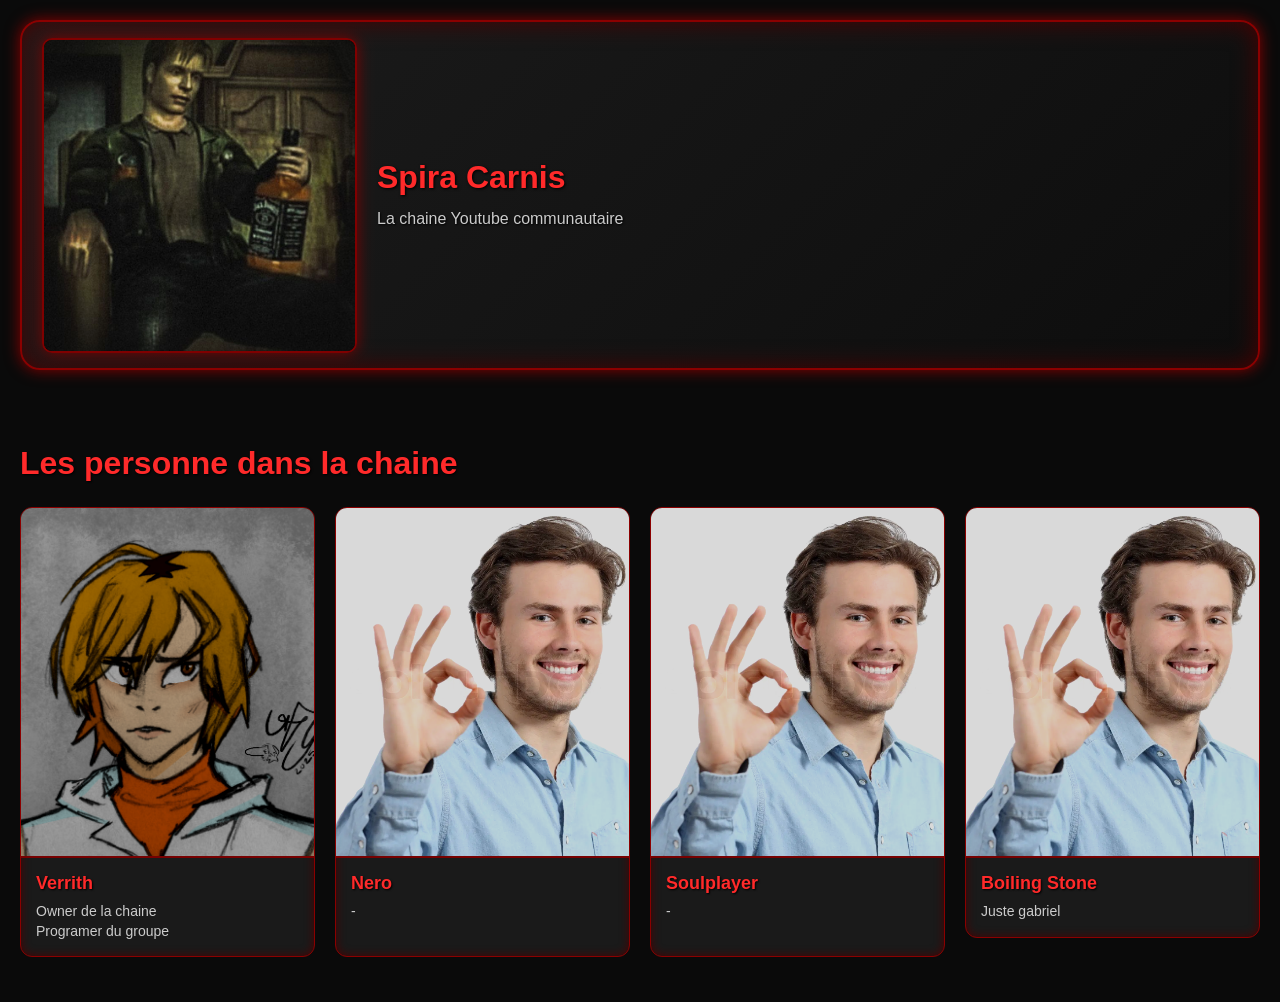
==== Index.html @ da215263 "ajout de page" ====
<!DOCTYPE html>
<html lang="fr">
    <head>
        <title>
            Spira Carnis
        </title>
        <link rel="stylesheet" href="css/style.css">
    </head>
    <body>
        <div class="container">
            
        <div class="big-card">
            <img src="images/e818f588eb4c8fdcf8313386a98bd66c.png" alt="Grande image">
            <div class="text">
            <h2>Spira Carnis</h2>
            <p>La chaine Youtube communautaire</p>
            </div>
        </div>

        <h1>Les personne dans la chaine</h1>
        <div class="cards">
            <a href="html/Verrith.html">
                <div class="card">
                <img src="images/Cheryl_Mason.png" alt="Verrith">
                <div class="card-content">
                    <h3>Verrith</h3>
                    <p>Owner de la chaine<br>Programer du groupe</p>
                </div>
                </div>
            </a>

            <div class="card">
            <img src="images/COLOURBOX10023039.webp" alt="Image 4">
            <div class="card-content">
                <h3>Nero</h3>
                <p>-</p>
            </div>
            </div>

            <div class="card">
            <img src="images/COLOURBOX10023039.webp" alt="Image 3">
            <div class="card-content">
                <h3>Soulplayer</h3>
                <p>-</p>
            </div>
            </div>

            <a href="html/Boiled_Stone.html">
                <div class="card">
                <img src="images/COLOURBOX10023039.webp" alt="Boiling_Stone">
                <div class="card-content">
                    <h3>Boiling Stone</h3>
                    <p>Juste gabriel</p>
                </div>
                </div>
            </div>
        </a>

        </div>
    </body>
</html>
---- css/style.css ----
/* ==============================
   RESET
   ============================== */
* {
  box-sizing: border-box;
  margin: 0;
  padding: 0;
}

body {
  font-family: 'Arial Black', Arial, sans-serif;
  background: #0a0a0a; /* très sombre */
  color: #eee;
  padding: 20px;
}

/* ==============================
   CONTAINER GLOBAL
   ============================== */
.container {
  display: flex;
  flex-direction: column;
  gap: 25px;
}

/* ==============================
   GRANDE CARD (TOP) avec image carrée
   ============================== */
h1 {
    color: #ff2a2a;
  text-shadow: 1px 1px 2px #000;
  padding-top: 50px;
}
.big-card {
  width: 100%;
  height: 350px;
  background: linear-gradient(135deg, #1c1c1c, #0d0d0d); /* sombre et nuancé */
  color: #fff;
  border-radius: 20px;
  padding: 20px;
  display: flex;
  align-items: center;
  justify-content: space-between;
  gap: 20px;
  border: 2px solid #8b0000; /* rouge sang */
  box-shadow: 0 0 15px #8b0000, inset 0 0 25px #4b0000;
  transition: transform 0.3s, box-shadow 0.3s;
}

.big-card:hover {
  transform: scale(1.02);
  box-shadow: 0 0 25px #ff0000, inset 0 0 30px #4b0000;
}

.big-card .text {
  flex: 1;
}

.big-card .text h2 {
  font-size: 32px;
  margin-bottom: 12px;
  color: #ff2a2a; /* rouge sang vif */
  text-shadow: 1px 1px 3px #000;
}

.big-card .text p {
  font-size: 16px;
  line-height: 1.4;
  color: #ccc;
  text-shadow: 1px 1px 2px #000;
}

.big-card img {
  width: 315px;
  height: 315px;
  object-fit: cover;
  border-radius: 10px;
  border: 2px solid #8b0000;
  box-shadow: 0 0 15px #8b0000, inset 0 0 20px #4b0000;
  filter: contrast(1.2) brightness(0.9);
}

/* ==============================
   GRID DES PETITES CARDS
   ============================== */
.cards {
  display: grid;
  grid-template-columns: repeat(auto-fit, minmax(200px, 1fr));
  gap: 20px;
}

/* ==============================
   PETITES CARDS
   ============================== */
.card {
  background: #1a1a1a;
  border-radius: 12px;
  overflow: hidden;
  display: flex;
  flex-direction: column;
  transition: transform 0.3s, box-shadow 0.3s;
  border: 1px solid #8b0000;
  box-shadow: 0 0 10px #4b0000 inset;
}

.card:hover {
  transform: translateY(-6px) rotate(-1deg);
  box-shadow: 0 0 15px #ff0000, 0 0 20px #4b0000 inset;
}

.card img {
  width: 100%;
  height: 350px;
  object-fit: cover;
  border-bottom: 2px solid #8b0000;
  box-shadow: inset 0 0 10px #4b0000;
  filter: contrast(1.1) brightness(0.85);
}

.card-content {
  padding: 15px;
  display: flex;
  flex-direction: column;
  gap: 8px;
}

.card-content h3 {
  font-size: 18px;
  color: #ff2a2a;
  text-shadow: 1px 1px 2px #000;
}

.card-content p {
  font-size: 14px;
  color: #ccc;
  line-height: 1.4;
}

.cards a {
    text-decoration: none;
}
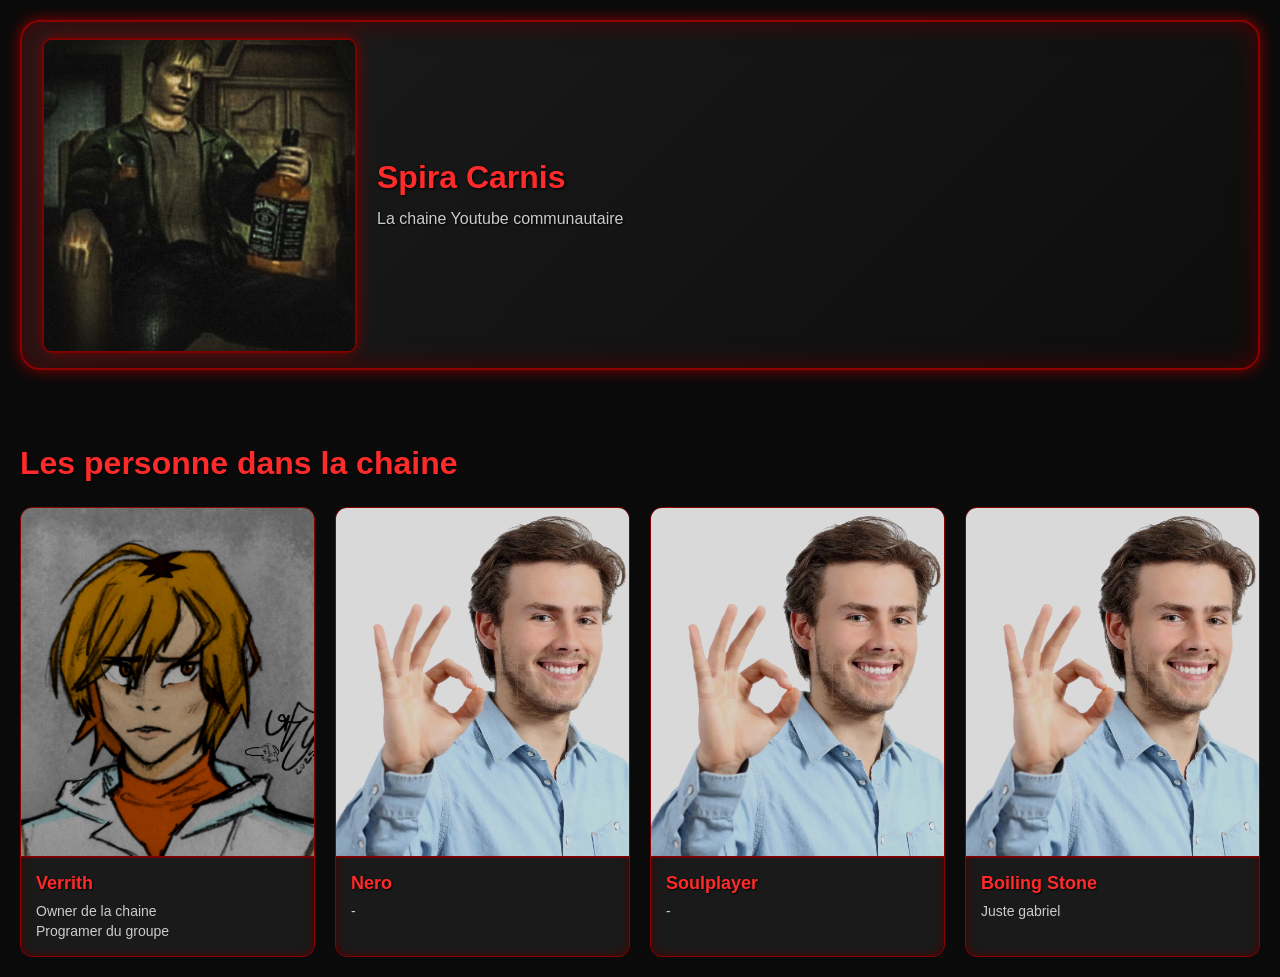
==== commit 81f7b1ab: "ifbieuabiu" ====
--- a/Index.html
+++ b/Index.html
@@ -53,9 +53,8 @@
                     <p>Juste gabriel</p>
                 </div>
                 </div>
+            </a>
             </div>
-        </a>
-
         </div>
     </body>
 </html>
--- a/css/style.css
+++ b/css/style.css
@@ -101,6 +101,7 @@
   transition: transform 0.3s, box-shadow 0.3s;
   border: 1px solid #8b0000;
   box-shadow: 0 0 10px #4b0000 inset;
+  height: 100%;
 }
 
 .card:hover {
@@ -137,5 +138,7 @@
 }
 
 .cards a {
-    text-decoration: none;
+  text-decoration: none;
+  display: block; /* 🔥 IMPORTANT */
+  height: 100%;   /* 🔥 pour que ça prenne toute la card */
 }
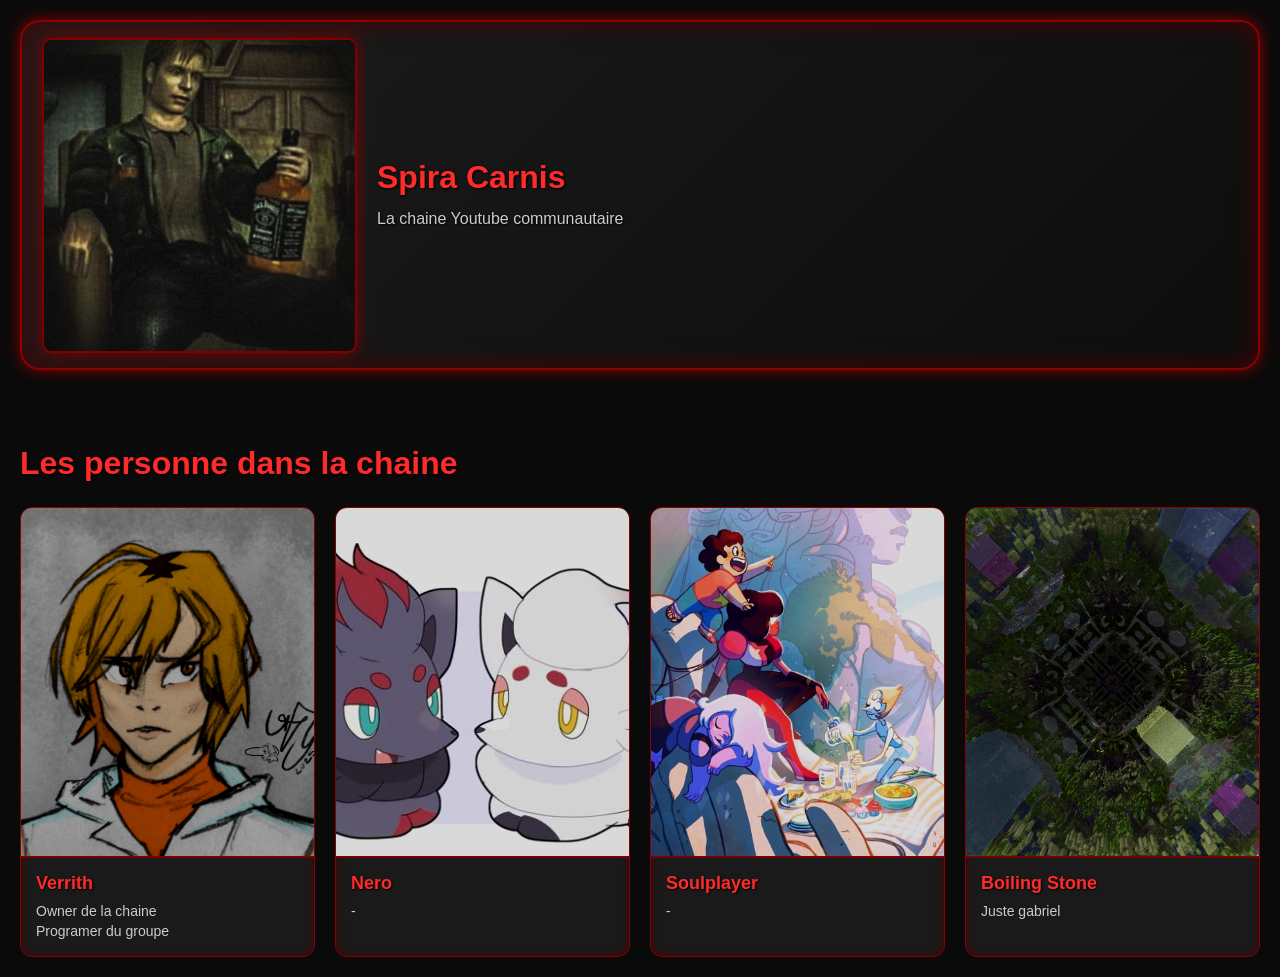
==== commit a870e357: "modif de photo" ====
--- a/Index.html
+++ b/Index.html
@@ -30,7 +30,7 @@
             </a>
 
             <div class="card">
-            <img src="images/COLOURBOX10023039.webp" alt="Image 4">
+            <img src="images/a0c0c054a3bc756cfb8123c7e900c487.jpg" alt="Image 4">
             <div class="card-content">
                 <h3>Nero</h3>
                 <p>-</p>
@@ -38,7 +38,7 @@
             </div>
 
             <div class="card">
-            <img src="images/COLOURBOX10023039.webp" alt="Image 3">
+            <img src="images/IMG_20260321_010952_512.webp" alt="Image 3">
             <div class="card-content">
                 <h3>Soulplayer</h3>
                 <p>-</p>
@@ -47,7 +47,7 @@
 
             <a href="html/Boiled_Stone.html">
                 <div class="card">
-                <img src="images/COLOURBOX10023039.webp" alt="Boiling_Stone">
+                <img src="images/63aeb546-0574-46cb-917a-c09f3b147565-channel_offline_image-1920x1080.png" alt="Boiling_Stone">
                 <div class="card-content">
                     <h3>Boiling Stone</h3>
                     <p>Juste gabriel</p>
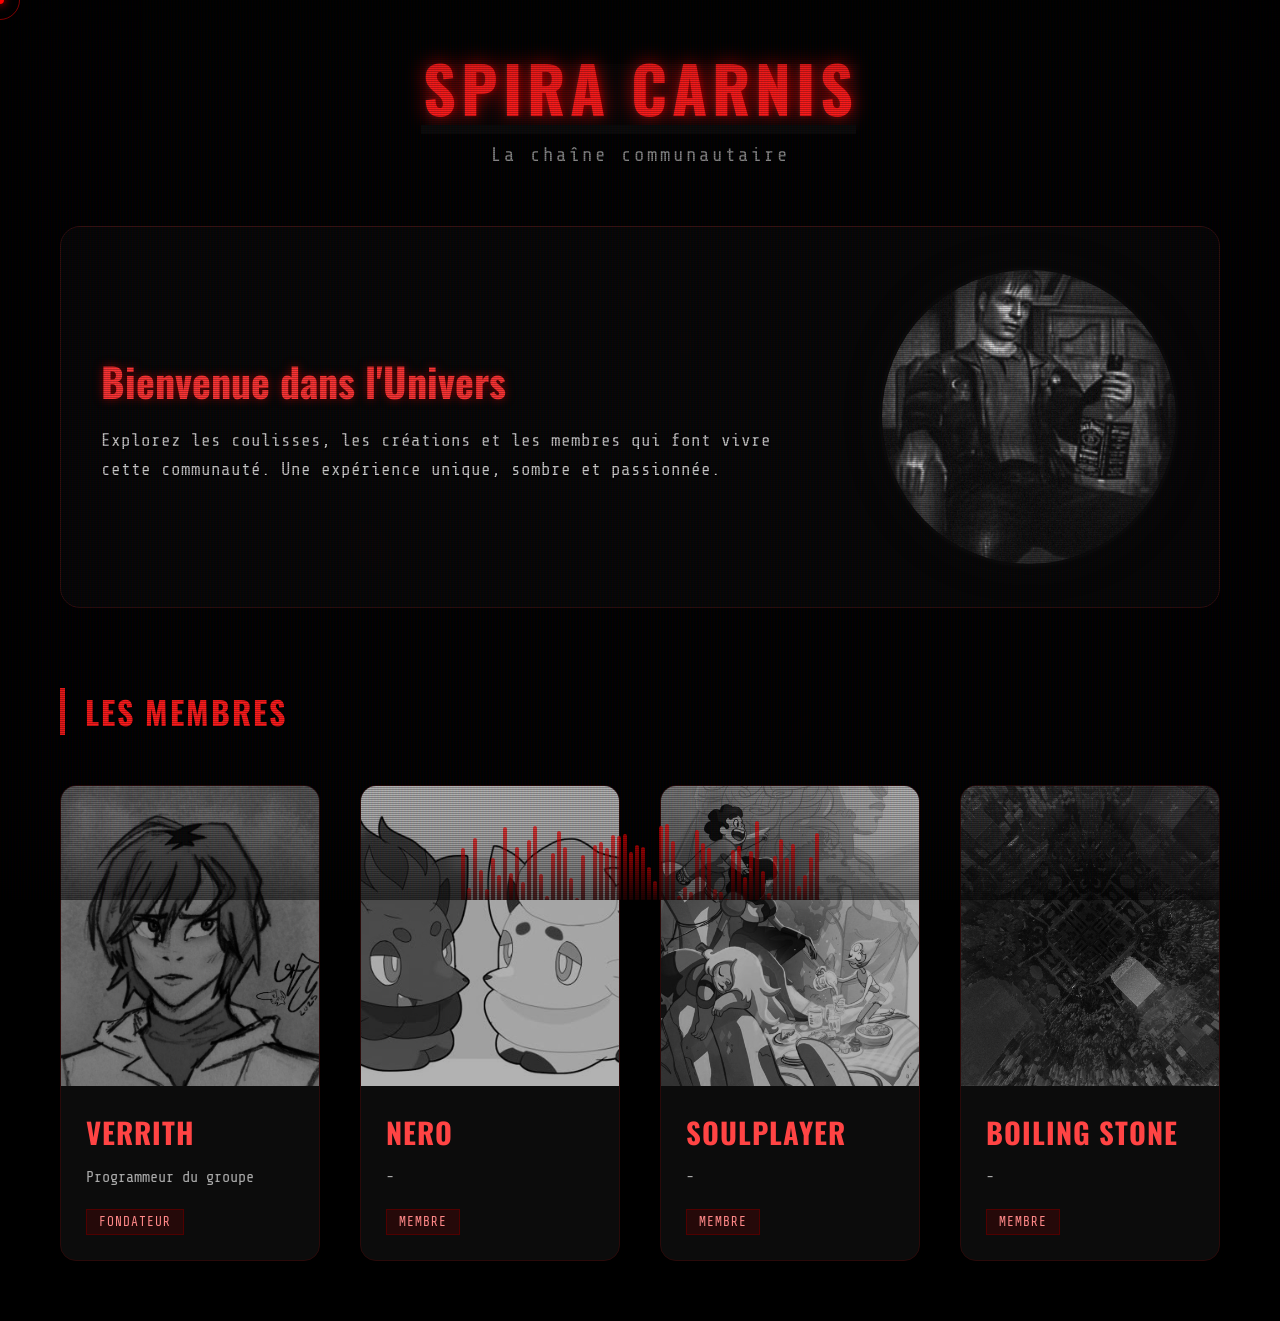
==== commit e95659d2: "jfnojanfaojw2" ====
--- a/Index.html
+++ b/Index.html
@@ -1,60 +1,94 @@
 <!DOCTYPE html>
 <html lang="fr">
-    <head>
-        <title>
-            Spira Carnis
-        </title>
-        <link rel="stylesheet" href="css/style.css">
-    </head>
-    <body>
-        <div class="container">
-            
-        <div class="big-card">
-            <img src="images/e818f588eb4c8fdcf8313386a98bd66c.png" alt="Grande image">
-            <div class="text">
-            <h2>Spira Carnis</h2>
-            <p>La chaine Youtube communautaire</p>
+<head>
+    <meta charset="UTF-8">
+    <meta name="viewport" content="width=device-width, initial-scale=1.0">
+    <title>Spira Carnis | Immersive</title>
+    <link href="https://fonts.googleapis.com/css2?family=Oswald:wght@300;500;700&family=Share+Tech+Mono&display=swap" rel="stylesheet">
+    <link rel="stylesheet" href="css/style.css">
+</head>
+<body>
+
+    <!-- Canvas pour le fond fluide -->
+    <canvas id="fluid-canvas"></canvas>
+    
+    <!-- Overlay Scanlines -->
+    <div class="overlay"></div>
+
+    <!-- Curseurs -->
+    <div class="cursor-dot"></div>
+    <div class="cursor-circle"></div>
+
+    <!-- Visualizer -->
+    <div class="visualizer" id="visualizer"></div>
+
+    <div class="container">
+        <header>
+            <h1 class="glitch" data-text="SPIRA CARNIS">SPIRA CARNIS</h1>
+            <div class="subtitle">La chaîne communautaire</div>
+        </header>
+
+        <div class="hero-card" id="hero">
+            <div class="hero-text">
+                <h2>Bienvenue dans l'Univers</h2>
+                <p>Explorez les coulisses, les créations et les membres qui font vivre cette communauté. Une expérience unique, sombre et passionnée.</p>
             </div>
+            <img src="images/Spira Carnis.png" alt="Spira Carnis" class="hero-img">
         </div>
 
-        <h1>Les personne dans la chaine</h1>
-        <div class="cards">
-            <a href="html/Verrith.html">
-                <div class="card">
-                <img src="images/Cheryl_Mason.png" alt="Verrith">
+        <h2 class="section-title">Les Membres</h2>
+
+        <div class="cards-grid">
+            <!-- Verrith -->
+            <a href="html/Verrith.html" class="member-card" data-text="VERRITH">
+                <div class="card-img-container">
+                    <img src="images/Cheryl_Mason.png" alt="Verrith" class="card-img">
+                </div>
                 <div class="card-content">
-                    <h3>Verrith</h3>
-                    <p>Owner de la chaine<br>Programer du groupe</p>
-                </div>
+                    <h3 class="text-animate">Verrith</h3>
+                    <p class="text-animate">Programmeur du groupe</p>
+                    <span class="role-tag">Fondateur</span>
                 </div>
             </a>
 
-            <div class="card">
-            <img src="images/a0c0c054a3bc756cfb8123c7e900c487.jpg" alt="Image 4">
-            <div class="card-content">
-                <h3>Nero</h3>
-                <p>-</p>
-            </div>
-            </div>
-
-            <div class="card">
-            <img src="images/IMG_20260321_010952_512.webp" alt="Image 3">
-            <div class="card-content">
-                <h3>Soulplayer</h3>
-                <p>-</p>
-            </div>
-            </div>
-
-            <a href="html/Boiled_Stone.html">
-                <div class="card">
-                <img src="images/63aeb546-0574-46cb-917a-c09f3b147565-channel_offline_image-1920x1080.png" alt="Boiling_Stone">
+            <!-- Nero -->
+            <a href="html/Nero.html" class="member-card" data-text="NERO">
+                <div class="card-img-container">
+                    <img src="images/Nero.jpg" alt="Nero" class="card-img">
+                </div>
                 <div class="card-content">
-                    <h3>Boiling Stone</h3>
-                    <p>Juste gabriel</p>
-                </div>
+                    <h3 class="text-animate">Nero</h3>
+                    <p class="text-animate">-</p>
+                    <span class="role-tag">Membre</span>
                 </div>
             </a>
-            </div>
+
+            <!-- Soulplayer -->
+            <a href="html/Soulplayer.html" class="member-card" data-text="SOULPLAYER">
+                <div class="card-img-container">
+                    <img src="images/Soulplayer.webp" alt="Soulplayer" class="card-img">
+                </div>
+                <div class="card-content">
+                    <h3 class="text-animate">Soulplayer</h3>
+                    <p class="text-animate">-</p>
+                    <span class="role-tag">Membre</span>
+                </div>
+            </a>
+
+            <!-- Boiling Stone -->
+            <a href="html/Boiled_Stone.html" class="member-card" data-text="BOILING STONE">
+                <div class="card-img-container">
+                    <img src="images/Boiling Stone.png" alt="Boiling Stone" class="card-img">
+                </div>
+                <div class="card-content">
+                    <h3 class="text-animate">Boiling Stone</h3>
+                    <p class="text-animate">-</p>
+                    <span class="role-tag">Membre</span>
+                </div>
+            </a>
         </div>
-    </body>
+    </div>
+
+    <script src="javascript/script.js"></script>
+</body>
 </html>
--- a/css/style.css
+++ b/css/style.css
@@ -1,144 +1,415 @@
-/* ==============================
-   RESET
-   ============================== */
-* {
-  box-sizing: border-box;
-  margin: 0;
-  padding: 0;
-}
-
-body {
-  font-family: 'Arial Black', Arial, sans-serif;
-  background: #0a0a0a; /* très sombre */
-  color: #eee;
-  padding: 20px;
-}
-
-/* ==============================
-   CONTAINER GLOBAL
-   ============================== */
-.container {
-  display: flex;
-  flex-direction: column;
-  gap: 25px;
-}
-
-/* ==============================
-   GRANDE CARD (TOP) avec image carrée
-   ============================== */
-h1 {
-    color: #ff2a2a;
-  text-shadow: 1px 1px 2px #000;
-  padding-top: 50px;
-}
-.big-card {
-  width: 100%;
-  height: 350px;
-  background: linear-gradient(135deg, #1c1c1c, #0d0d0d); /* sombre et nuancé */
-  color: #fff;
-  border-radius: 20px;
-  padding: 20px;
-  display: flex;
-  align-items: center;
-  justify-content: space-between;
-  gap: 20px;
-  border: 2px solid #8b0000; /* rouge sang */
-  box-shadow: 0 0 15px #8b0000, inset 0 0 25px #4b0000;
-  transition: transform 0.3s, box-shadow 0.3s;
-}
-
-.big-card:hover {
-  transform: scale(1.02);
-  box-shadow: 0 0 25px #ff0000, inset 0 0 30px #4b0000;
-}
-
-.big-card .text {
-  flex: 1;
-}
-
-.big-card .text h2 {
-  font-size: 32px;
-  margin-bottom: 12px;
-  color: #ff2a2a; /* rouge sang vif */
-  text-shadow: 1px 1px 3px #000;
-}
-
-.big-card .text p {
-  font-size: 16px;
-  line-height: 1.4;
-  color: #ccc;
-  text-shadow: 1px 1px 2px #000;
-}
-
-.big-card img {
-  width: 315px;
-  height: 315px;
-  object-fit: cover;
-  border-radius: 10px;
-  border: 2px solid #8b0000;
-  box-shadow: 0 0 15px #8b0000, inset 0 0 20px #4b0000;
-  filter: contrast(1.2) brightness(0.9);
-}
-
-/* ==============================
-   GRID DES PETITES CARDS
-   ============================== */
-.cards {
-  display: grid;
-  grid-template-columns: repeat(auto-fit, minmax(200px, 1fr));
-  gap: 20px;
-}
-
-/* ==============================
-   PETITES CARDS
-   ============================== */
-.card {
-  background: #1a1a1a;
-  border-radius: 12px;
-  overflow: hidden;
-  display: flex;
-  flex-direction: column;
-  transition: transform 0.3s, box-shadow 0.3s;
-  border: 1px solid #8b0000;
-  box-shadow: 0 0 10px #4b0000 inset;
-  height: 100%;
-}
-
-.card:hover {
-  transform: translateY(-6px) rotate(-1deg);
-  box-shadow: 0 0 15px #ff0000, 0 0 20px #4b0000 inset;
-}
-
-.card img {
-  width: 100%;
-  height: 350px;
-  object-fit: cover;
-  border-bottom: 2px solid #8b0000;
-  box-shadow: inset 0 0 10px #4b0000;
-  filter: contrast(1.1) brightness(0.85);
-}
-
-.card-content {
-  padding: 15px;
-  display: flex;
-  flex-direction: column;
-  gap: 8px;
-}
-
-.card-content h3 {
-  font-size: 18px;
-  color: #ff2a2a;
-  text-shadow: 1px 1px 2px #000;
-}
-
-.card-content p {
-  font-size: 14px;
-  color: #ccc;
-  line-height: 1.4;
-}
-
-.cards a {
-  text-decoration: none;
-  display: block; /* 🔥 IMPORTANT */
-  height: 100%;   /* 🔥 pour que ça prenne toute la card */
-}+
+        /* ==========================================
+           BASE & RESET
+           ========================================== */
+        * { box-sizing: border-box; margin: 0; padding: 0; cursor: none; /* On cache la souris par défaut */ }
+        
+        body {
+            background-color: #000;
+            font-family: 'Share Tech Mono', monospace;
+            color: #e0e0e0;
+            overflow-x: hidden;
+            height: 100vh;
+            width: 100vw;
+            position: relative;
+        }
+
+        /* ==========================================
+           FOND FLUIDE SANGUIN (CANVAS)
+           ========================================== */
+        #fluid-canvas {
+            position: fixed;
+            top: 0;
+            left: 0;
+            width: 100%;
+            height: 100%;
+            z-index: 0;
+            opacity: 0.4;
+            filter: blur(8px) contrast(1.5);
+            pointer-events: none;
+        }
+
+        /* ==========================================
+           SCANLINES & NOISE
+           ========================================== */
+        .overlay {
+            position: fixed;
+            top: 0; left: 0; width: 100%; height: 100%;
+            z-index: 999;
+            pointer-events: none;
+            background: 
+                linear-gradient(rgba(18, 16, 16, 0) 50%, rgba(0, 0, 0, 0.25) 50%),
+                linear-gradient(90deg, rgba(255, 0, 0, 0.06), rgba(0, 255, 0, 0.02), rgba(0, 0, 255, 0.06));
+            background-size: 100% 2px, 3px 100%;
+            box-shadow: inset 0 0 100px rgba(0,0,0,0.9);
+        }
+
+        /* ==========================================
+           CURSOR PERSONNALISÉ
+           ========================================== */
+        .cursor-dot, .cursor-circle {
+            position: fixed;
+            top: 0; left: 0;
+            transform: translate(-50%, -50%);
+            border-radius: 50%;
+            pointer-events: none;
+            z-index: 10000;
+            mix-blend-mode: difference;
+        }
+        .cursor-dot {
+            width: 8px; height: 8px;
+            background: #ff0000;
+            box-shadow: 0 0 10px #ff0000;
+        }
+        .cursor-circle {
+            width: 40px; height: 40px;
+            border: 1px solid rgba(255, 0, 0, 0.5);
+            transition: width 0.2s, height 0.2s, background-color 0.2s;
+        }
+        .cursor-active .cursor-circle {
+            width: 70px; height: 70px;
+            background: rgba(255, 0, 0, 0.1);
+            border-color: #ff0000;
+            box-shadow: 0 0 20px #ff0000;
+        }
+
+        /* Particules de traînée */
+        .particle {
+            position: fixed;
+            width: 4px; height: 4px;
+            background: #ff0000;
+            border-radius: 50%;
+            pointer-events: none;
+            z-index: 9999;
+            animation: fadeOut 1s forwards;
+        }
+        @keyframes fadeOut {
+            to { opacity: 0; transform: scale(0); }
+        }
+
+        /* ==========================================
+           CONTENU PRINCIPAL
+           ========================================== */
+        .container {
+            position: relative;
+            z-index: 10;
+            max-width: 1200px;
+            margin: 0 auto;
+            padding: 40px 20px;
+            perspective: 1000px;
+        }
+
+        header {
+            text-align: center;
+            margin-bottom: 60px;
+            transform-style: preserve-3d;
+        }
+
+        h1 {
+            font-family: 'Oswald', sans-serif;
+            font-size: 4rem;
+            color: #ff1a1a;
+            text-transform: uppercase;
+            letter-spacing: 5px;
+            text-shadow: 0 0 20px rgba(255, 0, 0, 0.8);
+            position: relative;
+            display: inline-block;
+        }
+
+        h1::before {
+            content: 'SPIRA CARNIS';
+            position: absolute;
+            left: 2px; top: 2px;
+            color: #990000;
+            opacity: 0.5;
+            z-index: -1;
+            filter: blur(2px);
+        }
+
+        .subtitle {
+            color: #888;
+            font-size: 1.2rem;
+            margin-top: 10px;
+            letter-spacing: 3px;
+        }
+
+        /* ==========================================
+           HERO CARD (PARALLAXE 3D)
+           ========================================== */
+        .hero-card {
+            background: rgba(10, 10, 10, 0.6);
+            backdrop-filter: blur(10px);
+            border: 1px solid #331111;
+            border-radius: 20px;
+            padding: 40px;
+            display: flex;
+            align-items: center;
+            justify-content: space-between;
+            gap: 50px;
+            margin-bottom: 80px;
+            box-shadow: 0 20px 50px rgba(0,0,0,0.8);
+            transform-style: preserve-3d;
+            transition: transform 0.1s ease-out;
+            position: relative;
+            overflow: hidden;
+        }
+
+        .hero-card::after {
+            content: '';
+            position: absolute;
+            top: -50%; left: -50%;
+            width: 200%; height: 200%;
+            background: radial-gradient(circle, rgba(255,0,0,0.1) 0%, transparent 60%);
+            opacity: 0;
+            transition: opacity 0.5s;
+            pointer-events: none;
+        }
+        .hero-card:hover::after { opacity: 1; }
+
+        .hero-text {
+            flex: 1;
+            transform: translateZ(20px);
+        }
+        .hero-text h2 {
+            font-family: 'Oswald', sans-serif;
+            font-size: 2.5rem;
+            color: #ff3333;
+            margin-bottom: 15px;
+            text-shadow: 0 0 10px rgba(255,0,0,0.5);
+        }
+        .hero-text p {
+            font-size: 1.1rem;
+            line-height: 1.6;
+            color: #ccc;
+            text-shadow: 0 1px 2px rgba(0,0,0,0.8);
+        }
+
+        .hero-img {
+            width: 300px; height: 300px;
+            border-radius: 50%;
+            border: 3px solid #8b0000;
+            box-shadow: 0 0 30px rgba(139, 0, 0, 0.6);
+            object-fit: cover;
+            transform: translateZ(50px);
+            transition: transform 0.5s;
+            filter: grayscale(100%) contrast(1.2);
+        }
+        .hero-card:hover .hero-img {
+            transform: translateZ(70px) scale(1.1);
+            filter: grayscale(0%) contrast(1.2);
+        }
+
+        /* ==========================================
+           GRID DES MEMBRES
+           ========================================== */
+        .section-title {
+            font-family: 'Oswald', sans-serif;
+            font-size: 2rem;
+            color: #ff1a1a;
+            margin-bottom: 30px;
+            border-left: 5px solid #ff1a1a;
+            padding-left: 20px;
+            text-transform: uppercase;
+            letter-spacing: 2px;
+        }
+
+        .cards-grid {
+            display: grid;
+            grid-template-columns: repeat(4, 1fr);
+            gap: 40px;
+            padding: 20px 0;
+        }
+
+        .member-card {
+            background: rgba(15, 15, 15, 0.8);
+            border: 1px solid #2a0a0a;
+            border-radius: 16px;
+            overflow: hidden;
+            position: relative;
+            transition: transform 0.4s, box-shadow 0.4s;
+            transform-style: preserve-3d;
+            opacity: 0; /* Caché au départ */
+            transform: translateY(50px);
+        }
+
+        .member-card.visible {
+            opacity: 1;
+            transform: translateY(0);
+        }
+
+        .member-card:hover {
+            transform: translateY(-10px) scale(1.02);
+            box-shadow: 0 20px 40px rgba(255, 0, 0, 0.2);
+            border-color: #ff0000;
+        }
+
+        .card-img-container {
+            width: 100%;
+            height: 300px;
+            overflow: hidden;
+            position: relative;
+        }
+
+        .card-img {
+            width: 100%; height: 100%;
+            object-fit: cover;
+            transition: transform 0.6s, filter 0.6s;
+            filter: grayscale(100%) brightness(0.7);
+        }
+        
+        .member-card:hover .card-img {
+            transform: scale(1.1);
+            filter: grayscale(0%) brightness(1);
+        }
+
+        .card-content {
+            padding: 25px;
+            transform: translateZ(30px);
+        }
+
+        .card-content h3 {
+            font-family: 'Oswald', sans-serif;
+            font-size: 1.8rem;
+            color: #ff4444;
+            margin-bottom: 10px;
+            text-transform: uppercase;
+            letter-spacing: 1px;
+        }
+
+        .card-content p {
+            font-size: 0.95rem;
+            color: #aaa;
+            line-height: 1.5;
+        }
+
+        .role-tag {
+            display: inline-block;
+            margin-top: 15px;
+            padding: 5px 12px;
+            background: rgba(139, 0, 0, 0.2);
+            border: 1px solid #500000;
+            color: #ff8888;
+            font-size: 0.8rem;
+            text-transform: uppercase;
+            letter-spacing: 1px;
+            transition: background 0.3s;
+        }
+        .member-card:hover .role-tag {
+            background: rgba(139, 0, 0, 0.5);
+            color: #fff;
+        }
+
+        /* ==========================================
+           VISUALIZER BAS DE PAGE
+           ========================================== */
+        .visualizer {
+            position: fixed;
+            bottom: 0; left: 0;
+            width: 100%; height: 80px;
+            display: flex;
+            align-items: flex-end;
+            justify-content: center;
+            gap: 2px;
+            z-index: 998;
+            pointer-events: none;
+            opacity: 0.7;
+        }
+        .bar {
+            width: 4px;
+            background: linear-gradient(to top, #500000, #ff0000);
+            border-radius: 2px 2px 0 0;
+            transition: height 0.1s;
+        }
+
+        /* ==========================================
+           ANIMATIONS DE TEXTE (DATA STREAM)
+           ========================================== */
+        .text-animate {
+            overflow: hidden;
+            display: inline-block;
+            min-width: 100%;
+            white-space: pre-wrap; /* 🔥 IMPORTANT */
+        }
+
+        /* ==========================================
+           GLITCH EFFECT
+           ========================================== */
+        .glitch {
+            position: relative;
+        }
+        .glitch::before, .glitch::after {
+            content: attr(data-text);
+            position: absolute;
+            top: 0; left: 0;
+            width: 100%; height: 100%;
+            background: #0a0a0a;
+        }
+        .glitch::before {
+            left: 2px;
+            text-shadow: -1px 0 #00ffff;
+            clip: rect(24px, 550px, 90px, 0);
+            animation: glitch-anim-1 2.5s infinite linear alternate-reverse;
+        }
+        .glitch::after {
+            left: -2px;
+            text-shadow: -1px 0 #ff0000;
+            clip: rect(85px, 550px, 140px, 0);
+            animation: glitch-anim-2 3s infinite linear alternate-reverse;
+        }
+
+        @keyframes glitch-anim-1 {
+            0% { clip: rect(20px, 9999px, 10px, 0); }
+            20% { clip: rect(60px, 9999px, 80px, 0); }
+            40% { clip: rect(30px, 9999px, 50px, 0); }
+            60% { clip: rect(90px, 9999px, 10px, 0); }
+            80% { clip: rect(10px, 9999px, 70px, 0); }
+            100% { clip: rect(50px, 9999px, 30px, 0); }
+        }
+        @keyframes glitch-anim-2 {
+            0% { clip: rect(80px, 9999px, 20px, 0); }
+            20% { clip: rect(10px, 9999px, 60px, 0); }
+            40% { clip: rect(50px, 9999px, 90px, 0); }
+            60% { clip: rect(20px, 9999px, 30px, 0); }
+            80% { clip: rect(70px, 9999px, 10px, 0); }
+            100% { clip: rect(30px, 9999px, 80px, 0); }
+        }
+
+        /* ==========================================
+           VIBRATION AU CLIC
+           ========================================== */
+        @keyframes shake {
+            0% { transform: translate(1px, 1px) rotate(0deg); }
+            10% { transform: translate(-1px, -2px) rotate(-1deg); }
+            20% { transform: translate(-3px, 0px) rotate(1deg); }
+            30% { transform: translate(3px, 2px) rotate(0deg); }
+            40% { transform: translate(1px, -1px) rotate(1deg); }
+            50% { transform: translate(-1px, 2px) rotate(-1deg); }
+            60% { transform: translate(-3px, 1px) rotate(0deg); }
+            70% { transform: translate(3px, 1px) rotate(-1deg); }
+            80% { transform: translate(-1px, -1px) rotate(1deg); }
+            90% { transform: translate(1px, 2px) rotate(0deg); }
+            100% { transform: translate(1px, -2px) rotate(-1deg); }
+        }
+        .shake-effect {
+            animation: shake 0.5s;
+        }
+
+        @media (max-width: 1024px) {
+            .cards-grid {
+                grid-template-columns: repeat(2, 1fr);
+            }
+        }
+
+        @media (max-width: 600px) {
+            .cards-grid {
+                grid-template-columns: 1fr;
+            }
+        }
+        /* Responsive */
+        @media (max-width: 768px) {
+            .hero-card { flex-direction: column-reverse; text-align: center; padding: 30px 20px; }
+            .hero-img { width: 200px; height: 200px; margin-bottom: 20px; }
+            h1 { font-size: 2.5rem; }
+            .cursor-dot, .cursor-circle { display: none; } /* Pas de curseur custom sur mobile */
+            * { cursor: auto; }
+        }
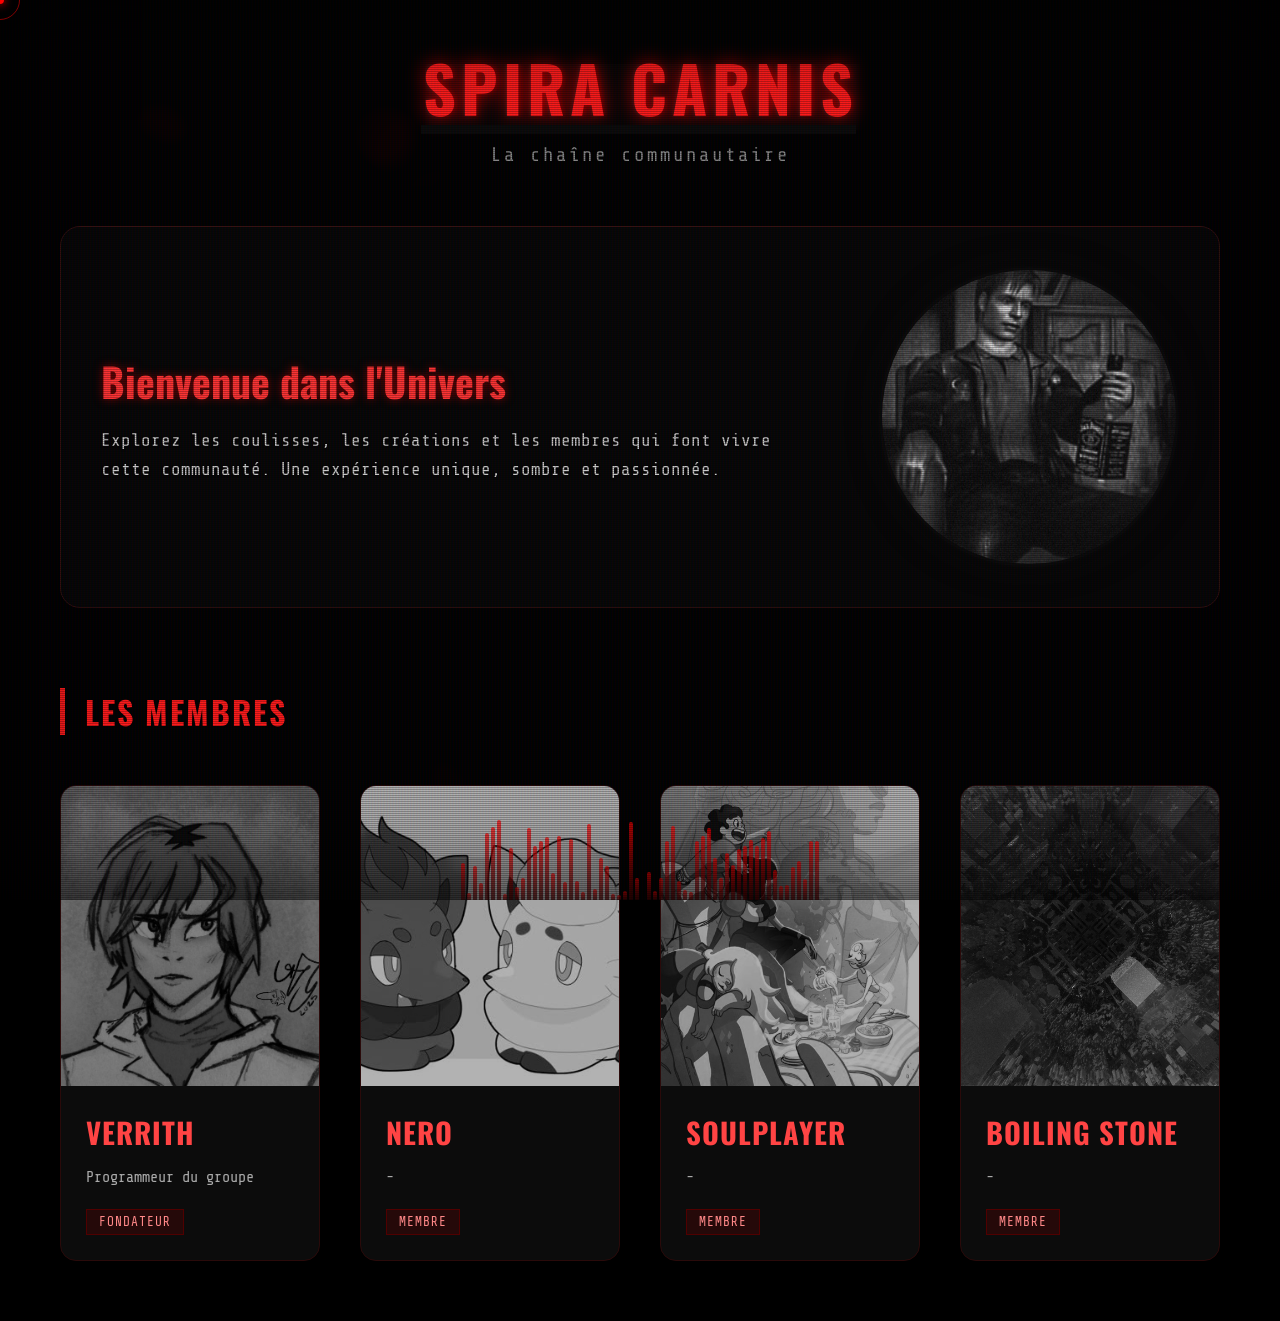
==== commit 46ad223d: "hijfnbowjbfoj!" ====
--- a/Index.html
+++ b/Index.html
@@ -3,7 +3,7 @@
 <head>
     <meta charset="UTF-8">
     <meta name="viewport" content="width=device-width, initial-scale=1.0">
-    <title>Spira Carnis | Immersive</title>
+    <title>Spira Carnis</title>
     <link href="https://fonts.googleapis.com/css2?family=Oswald:wght@300;500;700&family=Share+Tech+Mono&display=swap" rel="stylesheet">
     <link rel="stylesheet" href="css/style.css">
 </head>
@@ -28,6 +28,7 @@
             <div class="subtitle">La chaîne communautaire</div>
         </header>
 
+        <a href="https://www.youtube.com/@Spira_Carnis"></a>
         <div class="hero-card" id="hero">
             <div class="hero-text">
                 <h2>Bienvenue dans l'Univers</h2>
